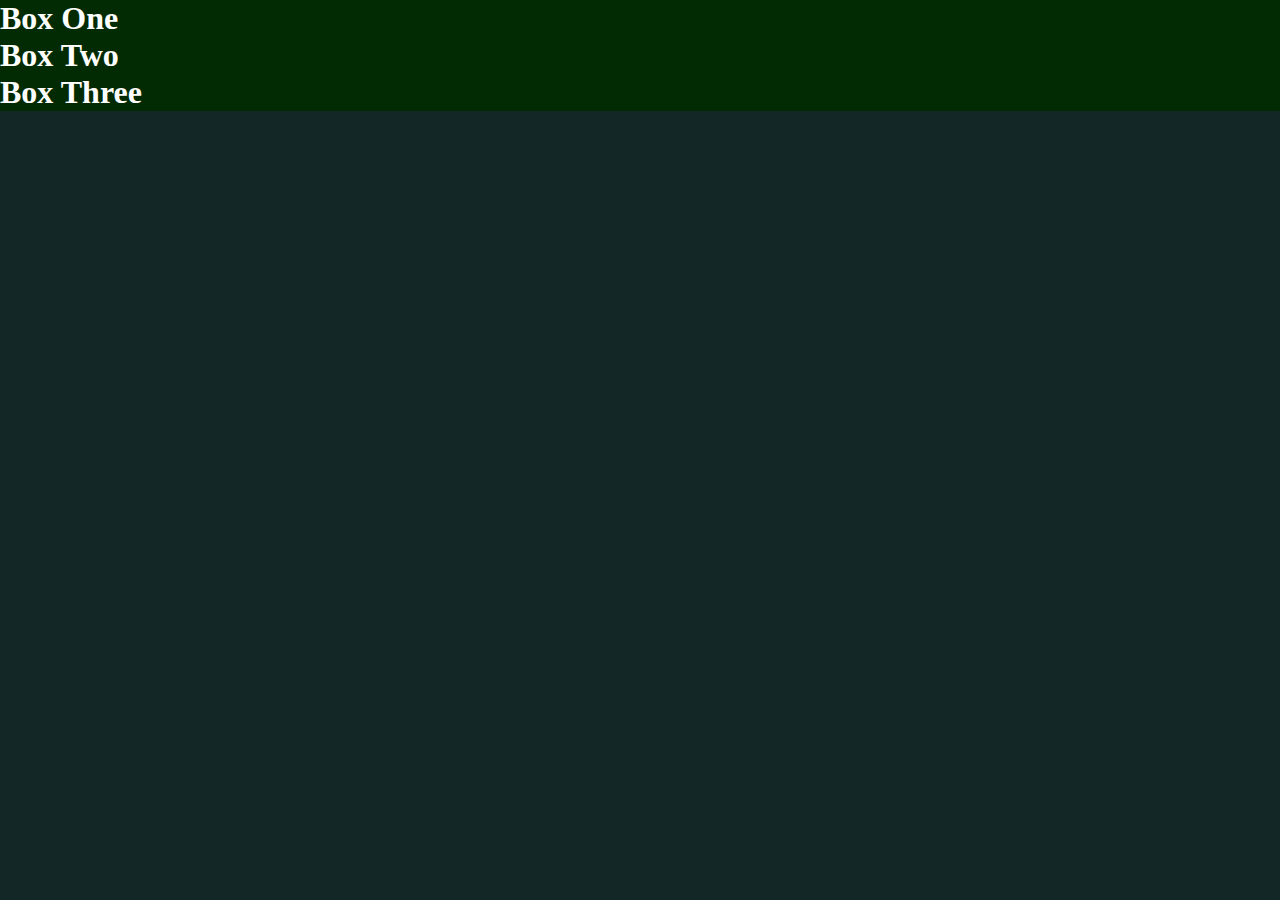
==== main/index.html @ 2ace0ce3 "first commit" ====
<!DOCTYPE html>
<html lang="en">
<head>
    <meta charset="UTF-8">
    <meta http-equiv="X-UA-Compatible" content="IE=edge">
    <meta name="viewport" content="width=device-width, initial-scale=1.0">
    <title>Hover Boxes</title>

    <link rel="stylesheet" href="style.css">
</head>
<body> 

    <div class="container">
        <main>
            <!-- Box 1 -->
            <div class="box1">
                <h1>Box One</h1>
            </div>
            <!-- Box 2 -->
            <div class="box2">
                <h1>Box Two</h1>
            </div>
            <!-- Box 3 -->
            <div class="box3">
                <h1>Box Three</h1>
            </div>
        </main>
    </div>
    
</body>
</html>
---- main/style.css ----
* {
  margin: 0;
}

* body {
  background-color: #132727;
}

* body .container {
  background-color: #030331;
}

* body .container main {
  background-color: #032b03;
}

* body .container main .box1 {
  color: white;
}

* body .container main .box2 {
  color: white;
}

* body .container main .box3 {
  color: white;
}
/*# sourceMappingURL=style.css.map */
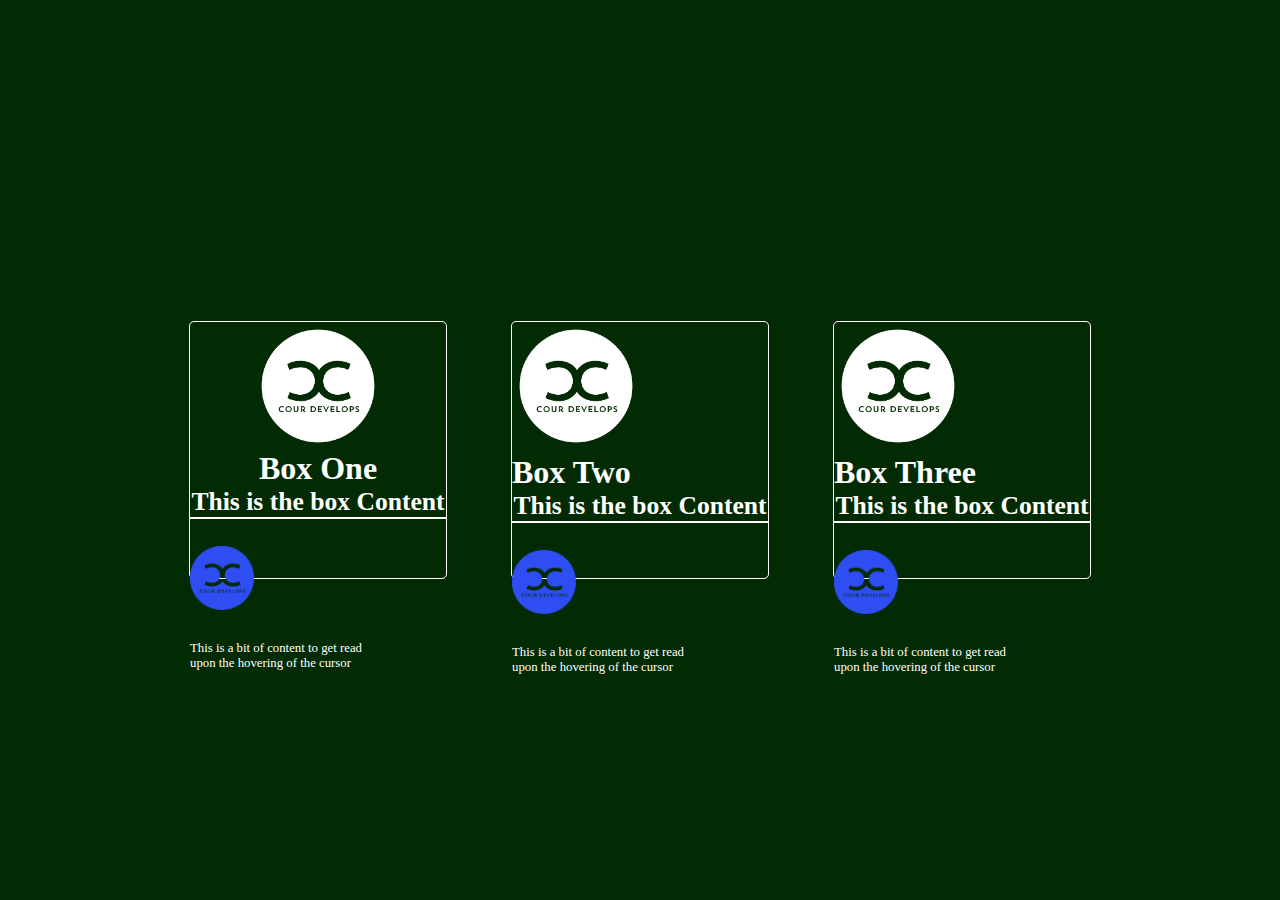
==== commit d4d1c90f: "so close keep trying" ====
--- a/main/index.html
+++ b/main/index.html
@@ -11,20 +11,63 @@
 <body> 
 
     <div class="container">
-        <main>
-            <!-- Box 1 -->
-            <div class="box1">
-                <h1>Box One</h1>
-            </div>
-            <!-- Box 2 -->
-            <div class="box2">
-                <h1>Box Two</h1>
-            </div>
-            <!-- Box 3 -->
-            <div class="box3">
-                <h1>Box Three</h1>
-            </div>
-        </main>
+        <!-- <small>container</small> -->
+            <main>
+                <!-- <small>main</small> -->
+                <div class="boxes">
+                    <!-- Box 1 -->
+                    <div class="box1">
+                        <div class="boxcover">
+                            <img src="/main/img/white_logo_transparent_background.png" alt="logo">
+                            <h1>Box One</h1>
+                        </div>
+
+                        <div class="boxcontent">
+                            <h1>This is the box Content</h1>
+
+                            <div class="line"></div>
+
+                            <img src="/main/img/logoblue.png" alt="bluelobo">
+                            <p>This is a bit of content to get read</p>
+                            <p>upon the hovering of the cursor</p>
+                        </div>
+                    </div>
+                    <!-- Box 2 -->
+                    <div class="box2">
+                        <div class="boxcover">
+                            <img src="/main/img/white_logo_transparent_background.png" alt="logo">
+                            <h1>Box Two</h1>
+                        </div>
+
+                        <div class="boxcontent">
+                            <h1>This is the box Content</h1>
+
+                            <div class="line"></div>
+
+                            <img src="/main/img/logoblue.png" alt="bluelobo">
+                            <p>This is a bit of content to get read</p>
+                            <p>upon the hovering of the cursor</p>
+                        </div>
+                    </div>
+                    <!-- Box 3 -->
+                    <div class="box3">
+                        <div class="boxcover">
+                            <img src="/main/img/white_logo_transparent_background.png" alt="logo">
+                            <h1>Box Three</h1>
+                        </div>
+
+                        <div class="boxcontent">
+                            <h1>This is the box Content</h1>
+
+                            <div class="line"></div>
+
+                            <img src="/main/img/logoblue.png" alt="bluelobo">
+                            <p>This is a bit of content to get read</p>
+                            <p>upon the hovering of the cursor</p>
+                        </div>
+                    </div>
+                </div>
+            </main>
     </div>
     
 </body>
--- a/main/style.css
+++ b/main/style.css
@@ -1,28 +1,113 @@
 * {
   margin: 0;
+  font-family: Georgia, "Times New Roman", Times, serif;
 }
-
 * body {
-  background-color: #132727;
+  background-color: rgb(19, 39, 39);
 }
-
+* body small {
+  color: rgb(163, 163, 0);
+}
 * body .container {
-  background-color: #030331;
+  background-color: rgb(3, 3, 49);
+  position: relative;
 }
-
 * body .container main {
-  background-color: #032b03;
+  background-color: rgb(3, 43, 3);
+  height: 100vh;
 }
-
-* body .container main .box1 {
+* body .container main .boxes {
+  display: flex;
+  justify-content: center;
+  align-items: center;
+  gap: 5vw;
+  height: 100vh;
+}
+* body .container main .boxes .box1 {
   color: white;
+  border: 1px solid white;
+  border-radius: 5px;
+  width: 20vw;
+  height: 20vw;
 }
-
-* body .container main .box2 {
+* body .container main .boxes .box1 .boxcover {
+  display: flex;
+  flex-direction: column;
+  justify-content: center;
+  align-items: center;
+  text-align: center;
+}
+* body .container main .boxes .box1 img {
+  width: 10vw;
+  height: 10vw;
+}
+* body .container main .boxes .box1 .boxcontent h1 {
+  font-size: 2vw;
+  text-align: center;
+}
+* body .container main .boxes .box1 .boxcontent .line {
+  border: 1px solid white;
+  margin: 0 0 3vh 0;
+}
+* body .container main .boxes .box1 .boxcontent img {
+  width: 5vw;
+  height: 5vw;
+  margin: 0 0 3vh 0;
+}
+* body .container main .boxes .box1 .boxcontent p {
+  font-size: 1vw;
+}
+* body .container main .boxes .box2 {
   color: white;
+  border: 1px solid white;
+  border-radius: 5px;
+  width: 20vw;
+  height: 20vw;
 }
-
-* body .container main .box3 {
+* body .container main .boxes .box2 img {
+  width: 10vw;
+  height: 10vw;
+}
+* body .container main .boxes .box2 .boxcontent h1 {
+  font-size: 2vw;
+  text-align: center;
+}
+* body .container main .boxes .box2 .boxcontent .line {
+  border: 1px solid white;
+  margin: 0 0 3vh 0;
+}
+* body .container main .boxes .box2 .boxcontent img {
+  width: 5vw;
+  height: 5vw;
+  margin: 0 0 3vh 0;
+}
+* body .container main .boxes .box2 .boxcontent p {
+  font-size: 1vw;
+}
+* body .container main .boxes .box3 {
   color: white;
+  border: 1px solid white;
+  border-radius: 5px;
+  width: 20vw;
+  height: 20vw;
 }
-/*# sourceMappingURL=style.css.map */+* body .container main .boxes .box3 img {
+  width: 10vw;
+  height: 10vw;
+}
+* body .container main .boxes .box3 .boxcontent h1 {
+  font-size: 2vw;
+  text-align: center;
+}
+* body .container main .boxes .box3 .boxcontent .line {
+  border: 1px solid white;
+  margin: 0 0 3vh 0;
+}
+* body .container main .boxes .box3 .boxcontent img {
+  width: 5vw;
+  height: 5vw;
+  margin: 0 0 3vh 0;
+}
+* body .container main .boxes .box3 .boxcontent p {
+  font-size: 1vw;
+}/*# sourceMappingURL=style.css.map */